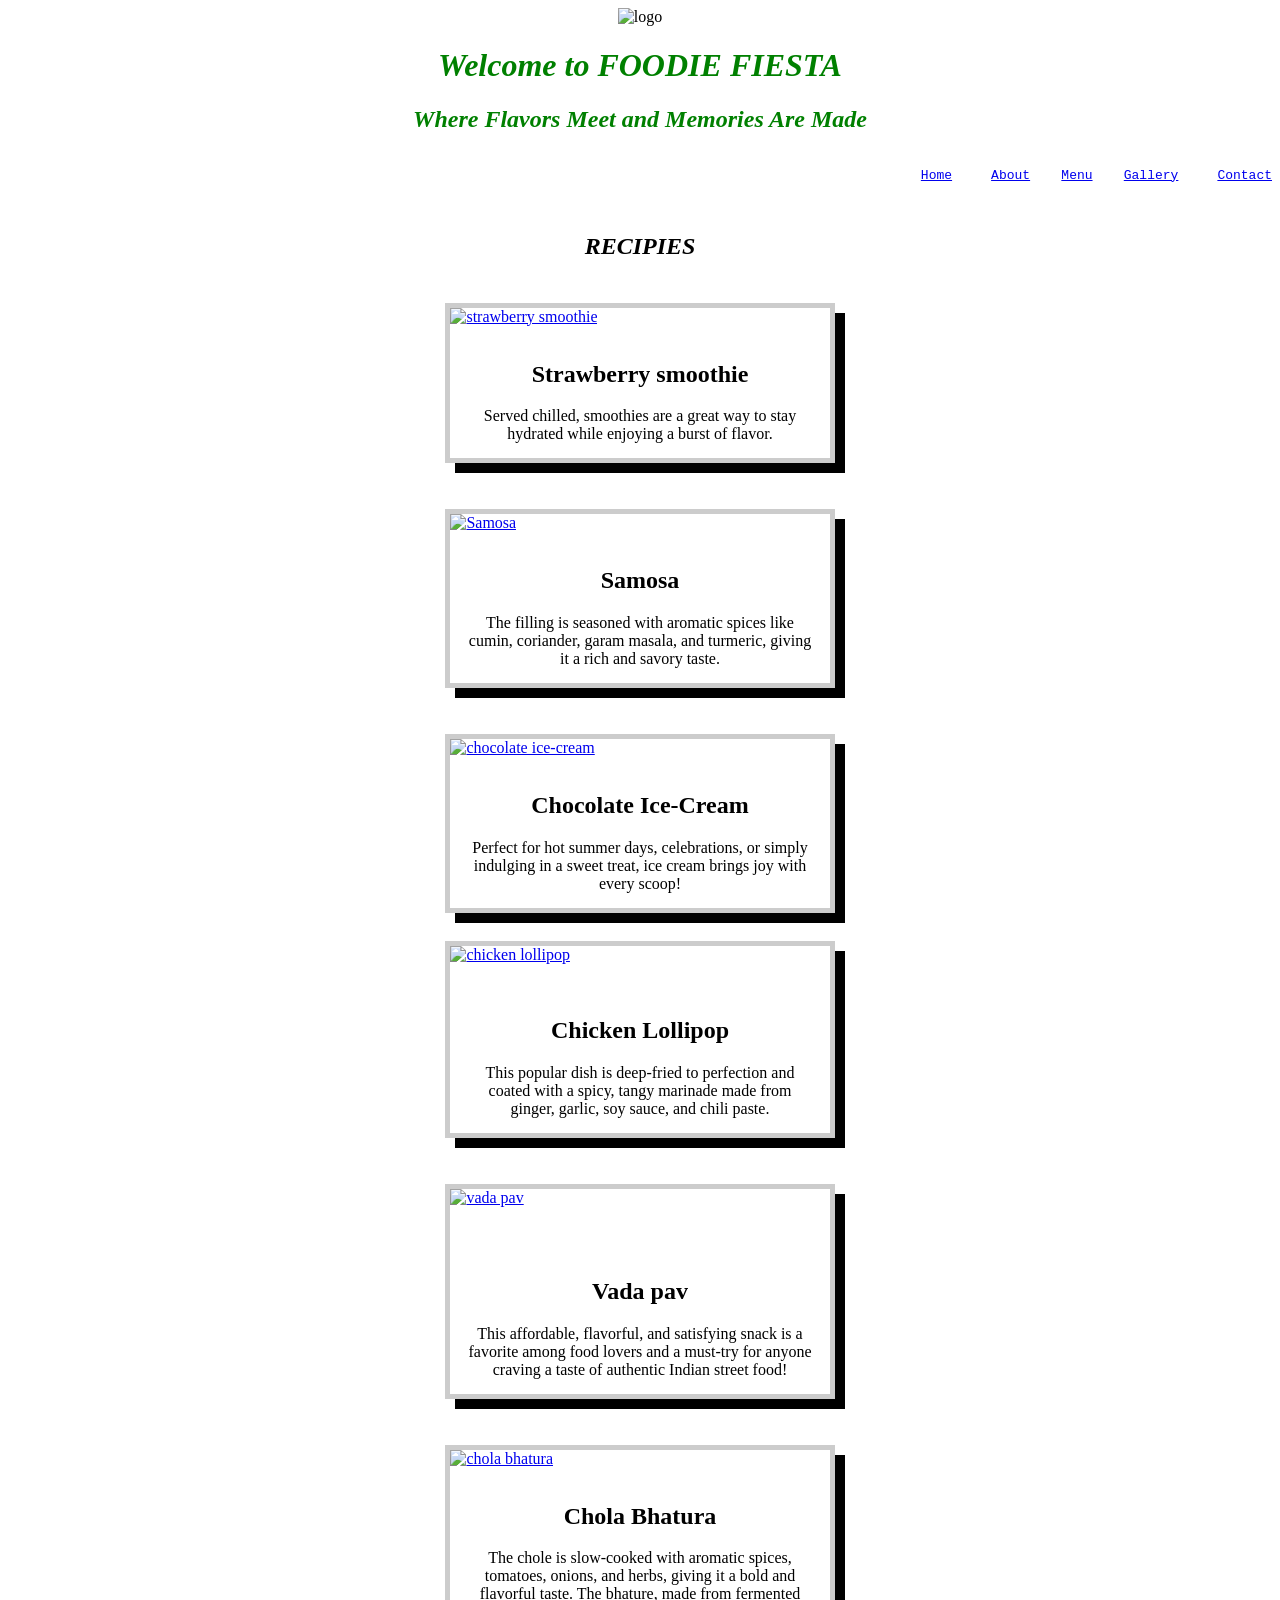
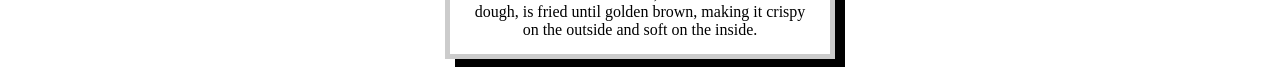
==== index.html @ 3f161e33 "Add files via upload" ====
<!DOCTYPE html>

<html lang="en">

<head>

    <meta charset="UTF-8">

    <meta name="viewport" content="width=device-width, initial-scale=1.0">

    <title>FOODIE FIESTA</title>

    <link rel="stylesheet" href="ffstyles.css">

    <style>

        .container {

            display: flex;

            justify-content: space-around;

        }

        .box {

            border: 1px solid #000;

            padding: 20px;

            text-align: center;

            flex: 1;

            margin: 0 10px;

        }

<style>

div.gallery {

  border: 5px solid red;

  float: center;

  width: 200px;

  display: flex;

  justify-content: center;

  align-items: center;

  gap: 20px; 

  margin-top: 50px; 

}

div.gallery:hover {

  border: 3px solid black;

}

div.gallery img {

  width: 100%;

  height: 100%;

}

div.desc {

  padding: 15px;

  text-align: center;

}

    </style>

</head>

<body>

    <div class="header">

 <div style="text-align: center;">  

<img src="C:\Users\HP\Downloads\foodie (1).png" alt="logo" style="text-align: center;"width="200" height="200" class="logo">

</div>

<font color="green">

            <span>

            <h1 style="text-align: center;"  class="welcome-text"><i>Welcome to FOODIE FIESTA</i></h1>

            <h2 style="text-align: center;" class="welcome-text"><i>Where Flavors Meet and Memories Are Made</i></h2>

           </span>

</font>

</div>

         <div style="text-align: right;">  

           <pre>

                <a href="#home">Home</a>     <a href="aboutus.html">About</a>    <a href="menu.html">Menu</a>    <a href="#gallery">Gallery</a>     <a href="ffcontact.html">Contact</a>

           </pre>   

            </div>

        </nav>

    <!-- Gallery Section -->

    <section class="gallery" id="gallery">

        <h2 style="text-align: center;"><i>RECIPIES</i></h2>

        <div class="gallery-images">

    </section>

<br>

<body>

<div class="gallery">

  <a target="_blank" href="C:\Users\HP\Pictures\Saved Pictures\pink smoothie.jpg">

    <img src="C:\Users\HP\Pictures\Saved Pictures\pink smoothie.jpg" alt="strawberry smoothie" height="300" width="200" style="margin-right: 10px;">

  </a>

  <div class="desc"><h2>Strawberry smoothie</h2>Served chilled, smoothies are a great way to stay hydrated while enjoying a burst of flavor. </div>

</div>

<br><br>

<div class="gallery">

<a target="_blank" href="C:\Users\HP\Pictures\Saved Pictures\samosa.jpg">

   <img src="C:\Users\HP\Pictures\Saved Pictures\samosa.jpg" alt="Samosa" height="200" width="300">

  </a>

  <div class="desc"><h2>Samosa</h2>The filling is seasoned with aromatic spices like cumin, coriander, garam masala, and turmeric, giving it a rich and savory taste.</div>

</div>

<br><br>

<div class="gallery">

  <a target="_blank" href="C:\Users\HP\Pictures\Saved Pictures\choco icecream.jpg">

   <img src="C:\Users\HP\Pictures\Saved Pictures\choco icecream.jpg" alt="chocolate ice-cream" height="300" width="300"style="margin-right: 10px;">

  </a>

  <div class="desc"><h2>Chocolate Ice-Cream</h2>Perfect for hot summer days, celebrations, or simply indulging in a sweet treat, ice cream brings joy with every scoop! </div>

</div>

<br>

<div class="gallery">

  <a target="_blank" href="C:\Users\HP\Pictures\Saved Pictures\Chicken-Lollipop.jpg">

   <img src="C:\Users\HP\Pictures\Saved Pictures\Chicken-Lollipop.jpg" alt="chicken lollipop" height="300" width="300"style="margin-right: 10px;"><br><br>

  </a>

  <div class="desc"><h2>Chicken Lollipop</h2>This popular dish is deep-fried to perfection and coated with a spicy, tangy marinade made from ginger, garlic, soy sauce, and chili paste.</div>

</div>

<br><br>

<div class="gallery">

  <a target="_blank" href="C:\Users\HP\Pictures\Saved Pictures\vadapav.jpg">

   <img src="C:\Users\HP\Pictures\Saved Pictures\vadapav.jpg" alt="vada pav" height="200" width="300"><br><br><br>

  </a>

  <div class="desc"><h2>Vada pav</h2>This affordable, flavorful, and satisfying snack is a favorite among food lovers and a must-try for anyone craving a taste of authentic Indian street food!</div>

</div>

<br><br>

<div class="gallery">

  <a target="_blank" href="C:\Users\HP\Pictures\Saved Pictures\chola bhatura.jpg">

 <img src="C:\Users\HP\Pictures\Saved Pictures\chola bhatura.jpg" alt="chola bhatura" height="200" width="300"><br>

  </a>

  <div class="desc"><h2>Chola Bhatura</h2>The chole is slow-cooked with aromatic spices, tomatoes, onions, and herbs, giving it a bold and flavorful taste. The bhature, made from fermented dough, is fried until golden brown, making it crispy on the outside and soft on the inside.</div>

</div>

</body>

</html>
---- ffstyles.css ----
div.gallery {

  margin: 5px;

  border: 5px solid #ccc;

  float: center;

  width: 30%;

 display: block;

  margin-left: auto;

  margin-right: auto;

 box-shadow: 10px 10px;

}

div.gallery:hover {

  border: 1px solid #777;

}

div.gallery img {

  width: 50%;

  height: auto;

}

div.desc {

  padding: 15px;

  text-align: center;

}
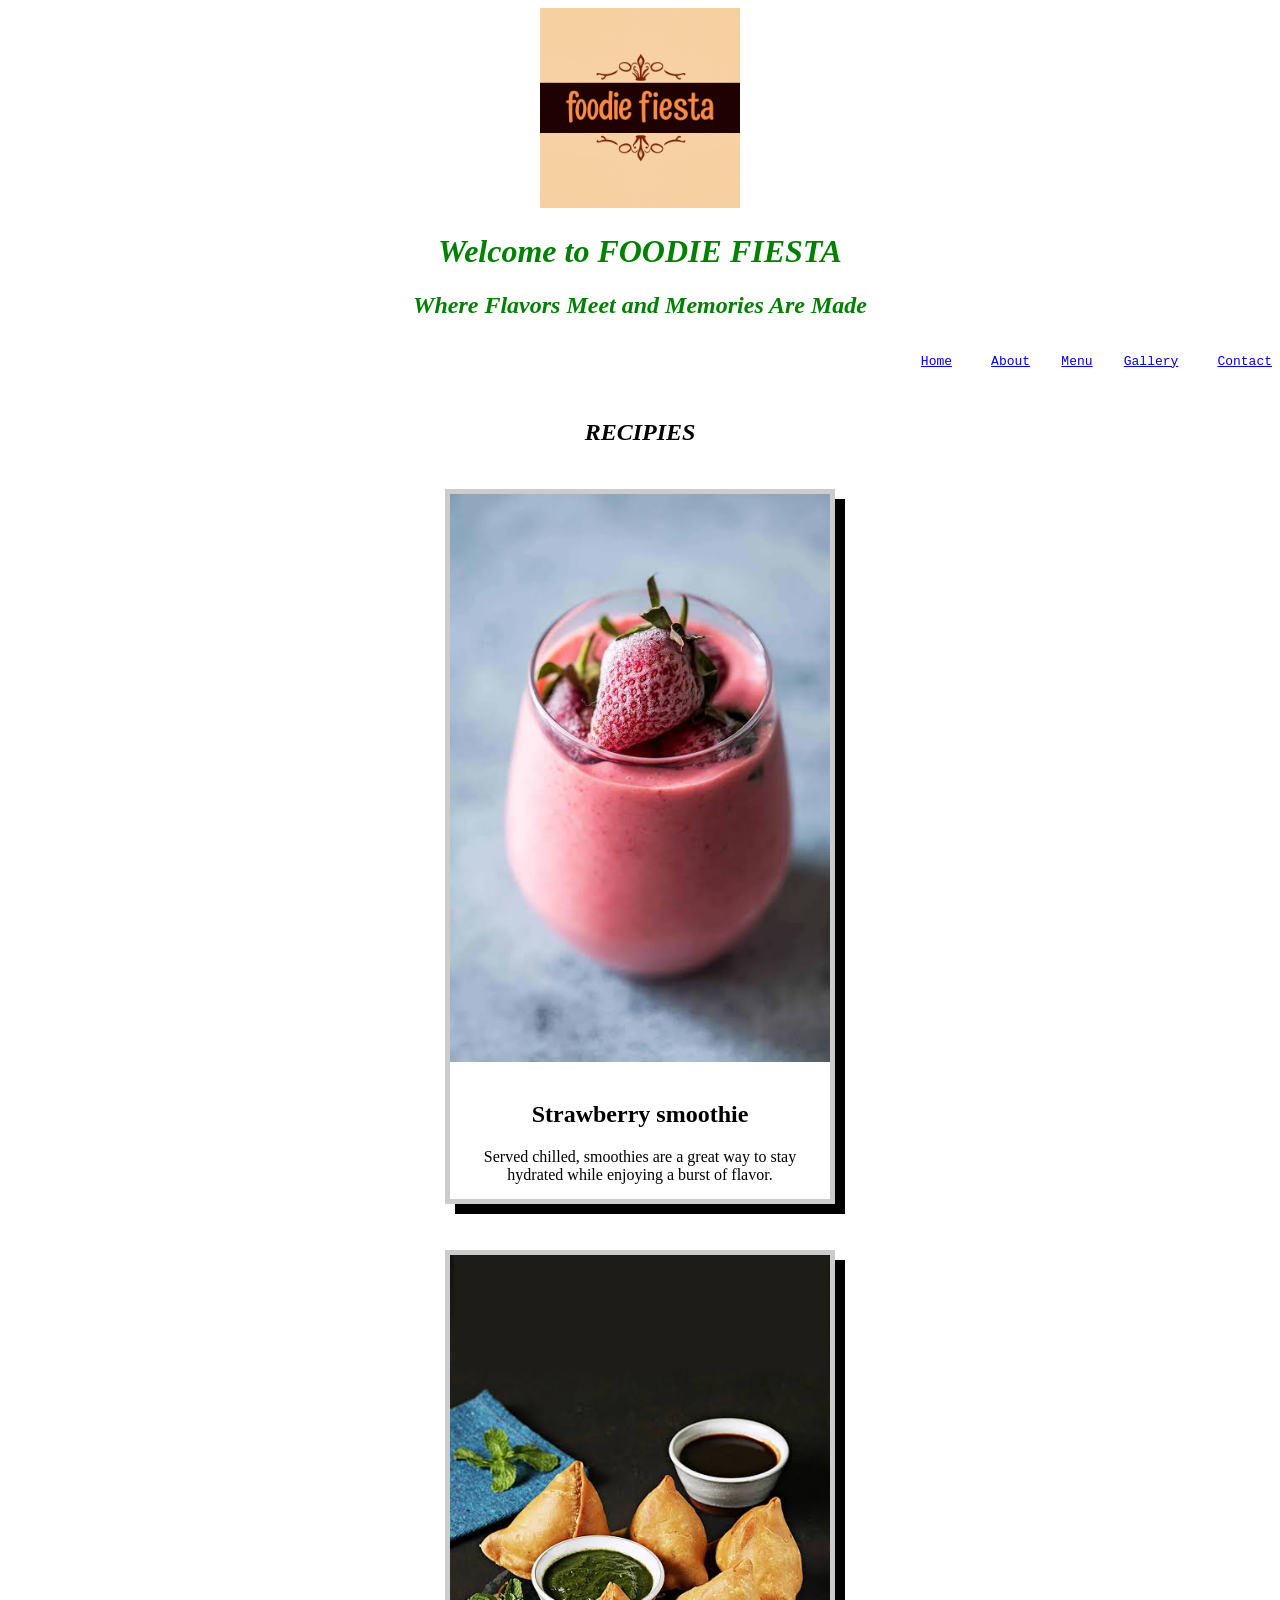
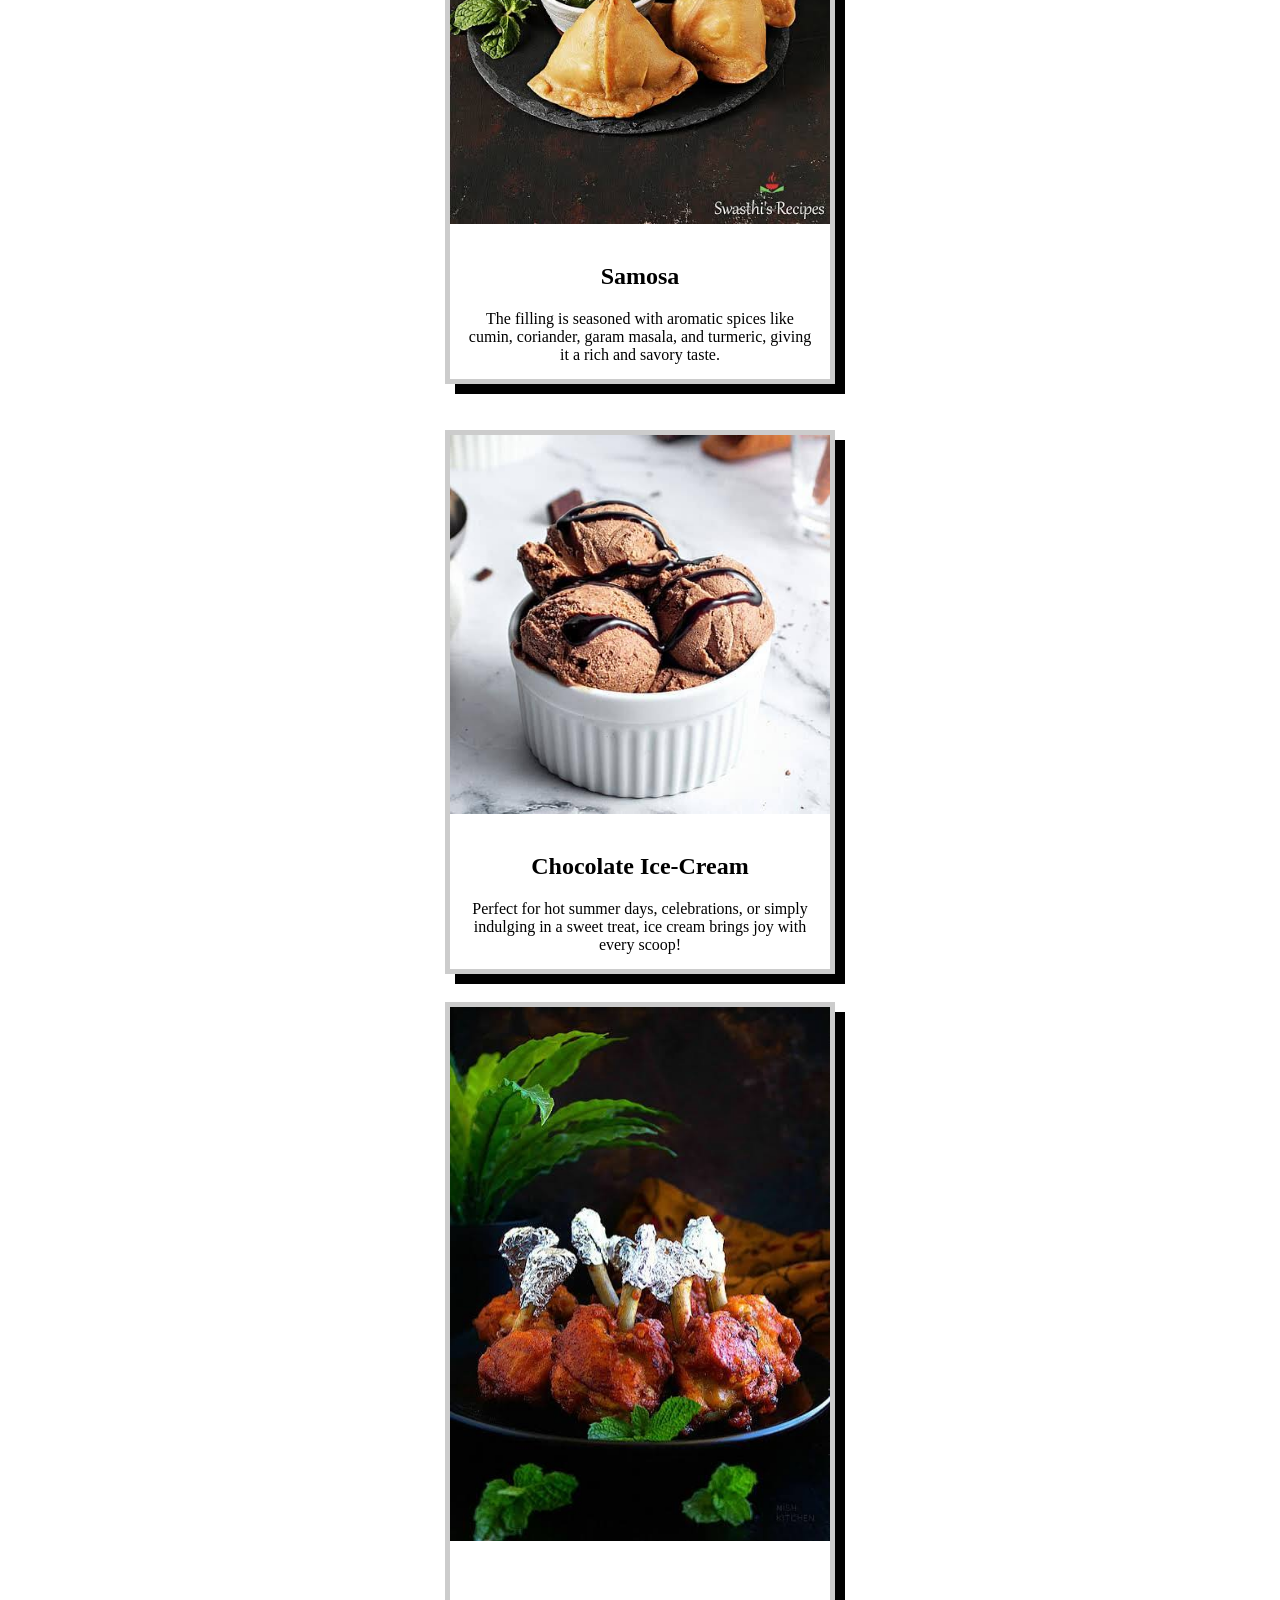
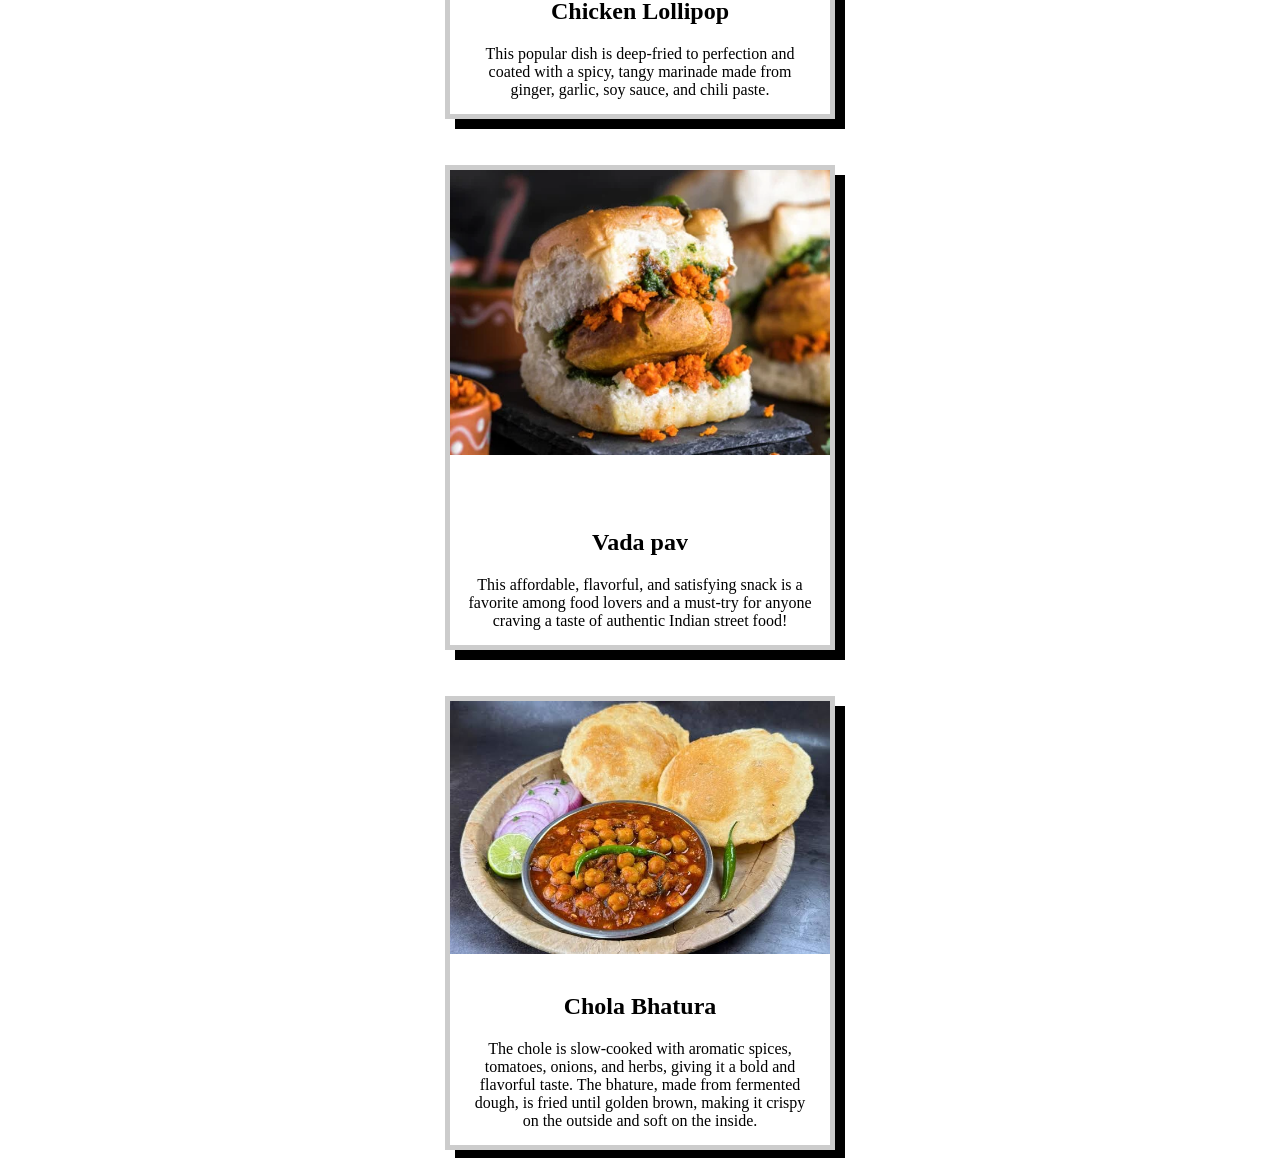
==== commit ba323326: "Update image sources to remove 'images/' prefix" ====
--- a/index.html
+++ b/index.html
@@ -90,7 +90,7 @@
 
  <div style="text-align: center;">  
 
-<img src="C:\Users\HP\Downloads\foodie (1).png" alt="logo" style="text-align: center;"width="200" height="200" class="logo">
+<img src="logo.jpg" alt="logo" style="text-align: center;"width="200" height="200" class="logo">
 
 </div>
 
@@ -138,7 +138,7 @@
 
   <a target="_blank" href="C:\Users\HP\Pictures\Saved Pictures\pink smoothie.jpg">
 
-    <img src="C:\Users\HP\Pictures\Saved Pictures\pink smoothie.jpg" alt="strawberry smoothie" height="300" width="200" style="margin-right: 10px;">
+    <img src="strawberry-smoothie.jpg" alt="strawberry smoothie" height="300" width="200" style="margin-right: 10px;">
 
   </a>
 
@@ -152,7 +152,7 @@
 
 <a target="_blank" href="C:\Users\HP\Pictures\Saved Pictures\samosa.jpg">
 
-   <img src="C:\Users\HP\Pictures\Saved Pictures\samosa.jpg" alt="Samosa" height="200" width="300">
+   <img src="samosa.jpg" alt="Samosa" height="200" width="300">
 
   </a>
 
@@ -166,7 +166,7 @@
 
   <a target="_blank" href="C:\Users\HP\Pictures\Saved Pictures\choco icecream.jpg">
 
-   <img src="C:\Users\HP\Pictures\Saved Pictures\choco icecream.jpg" alt="chocolate ice-cream" height="300" width="300"style="margin-right: 10px;">
+   <img src="chocolate-ice-cream.jpg" alt="chocolate ice-cream" height="300" width="300"style="margin-right: 10px;">
 
   </a>
 
@@ -180,7 +180,7 @@
 
   <a target="_blank" href="C:\Users\HP\Pictures\Saved Pictures\Chicken-Lollipop.jpg">
 
-   <img src="C:\Users\HP\Pictures\Saved Pictures\Chicken-Lollipop.jpg" alt="chicken lollipop" height="300" width="300"style="margin-right: 10px;"><br><br>
+   <img src="chicken-lollipop.jpg" alt="chicken lollipop" height="300" width="300"style="margin-right: 10px;"><br><br>
 
   </a>
 
@@ -194,7 +194,7 @@
 
   <a target="_blank" href="C:\Users\HP\Pictures\Saved Pictures\vadapav.jpg">
 
-   <img src="C:\Users\HP\Pictures\Saved Pictures\vadapav.jpg" alt="vada pav" height="200" width="300"><br><br><br>
+   <img src="vada-pav.jpg" alt="vada pav" height="200" width="300"><br><br><br>
 
   </a>
 
@@ -208,7 +208,7 @@
 
   <a target="_blank" href="C:\Users\HP\Pictures\Saved Pictures\chola bhatura.jpg">
 
- <img src="C:\Users\HP\Pictures\Saved Pictures\chola bhatura.jpg" alt="chola bhatura" height="200" width="300"><br>
+ <img src="chola-bhatura.jpg" alt="chola bhatura" height="200" width="300"><br>
 
   </a>
 
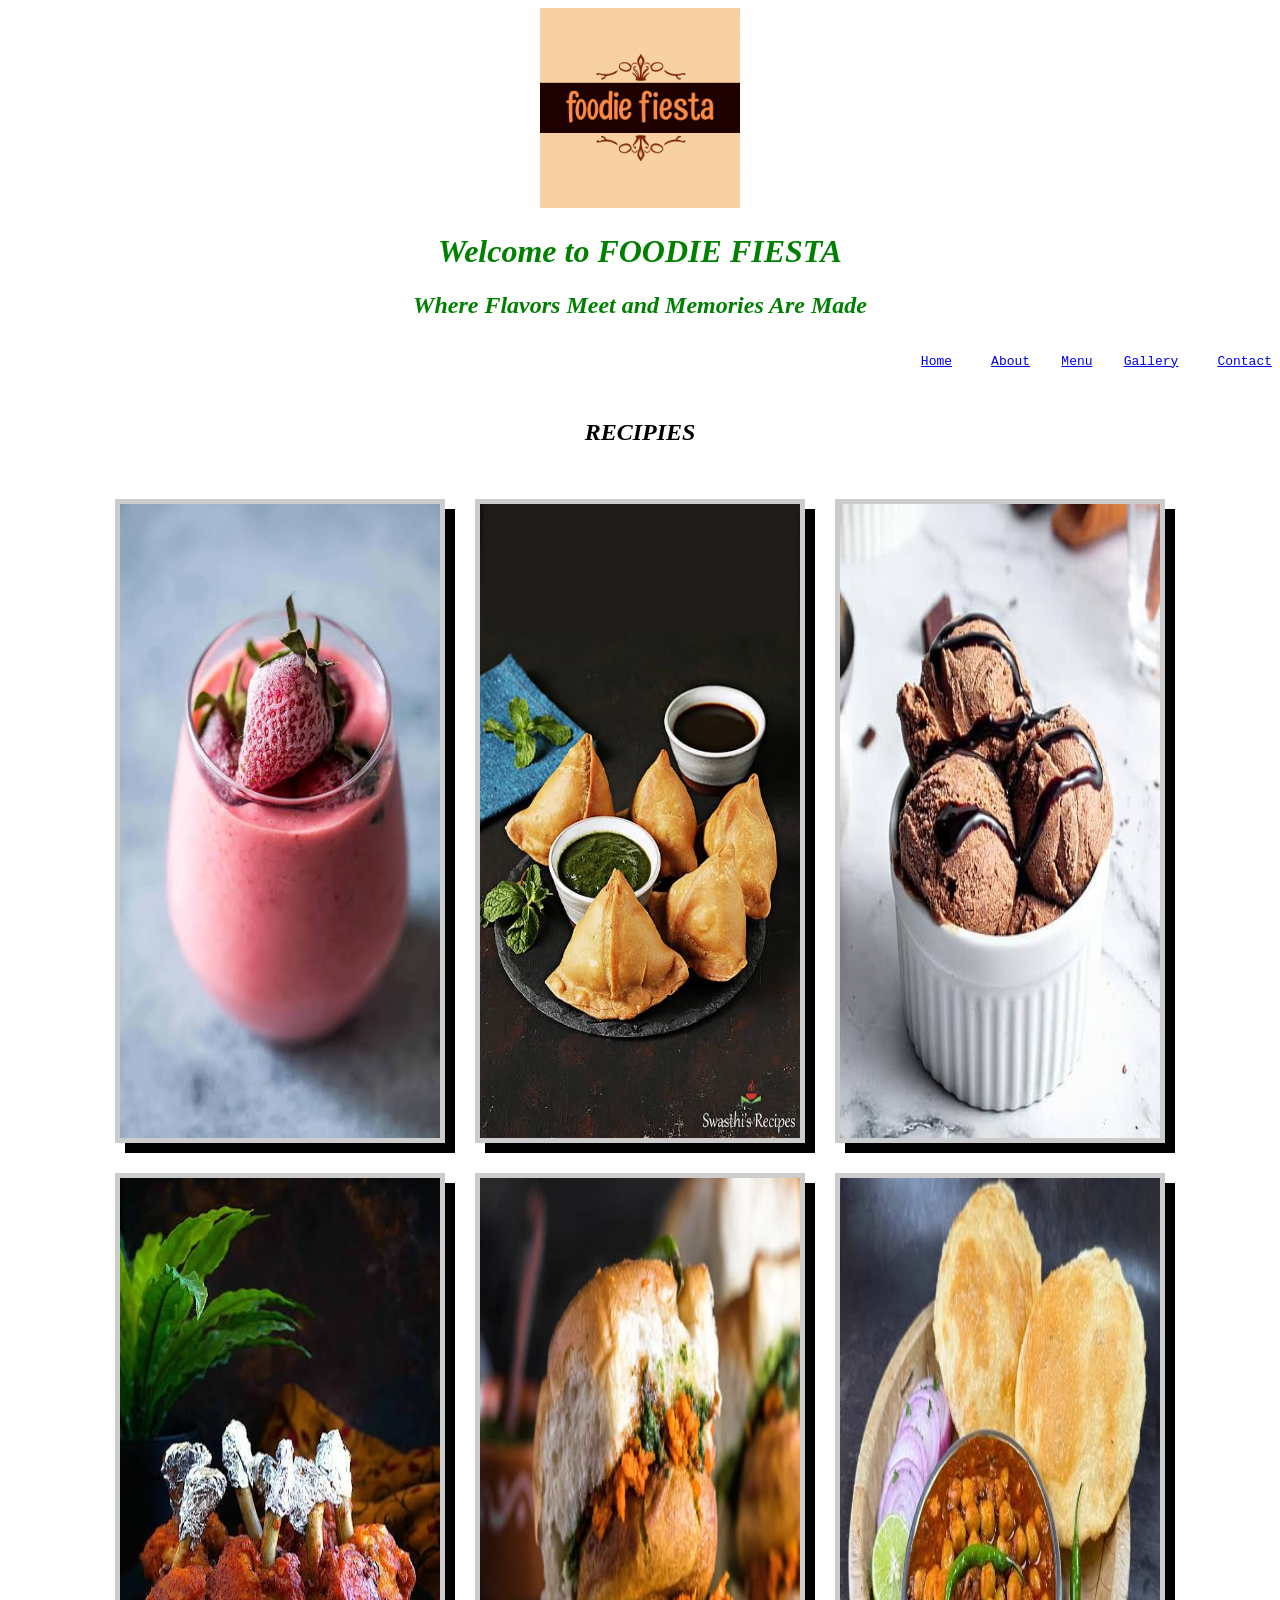
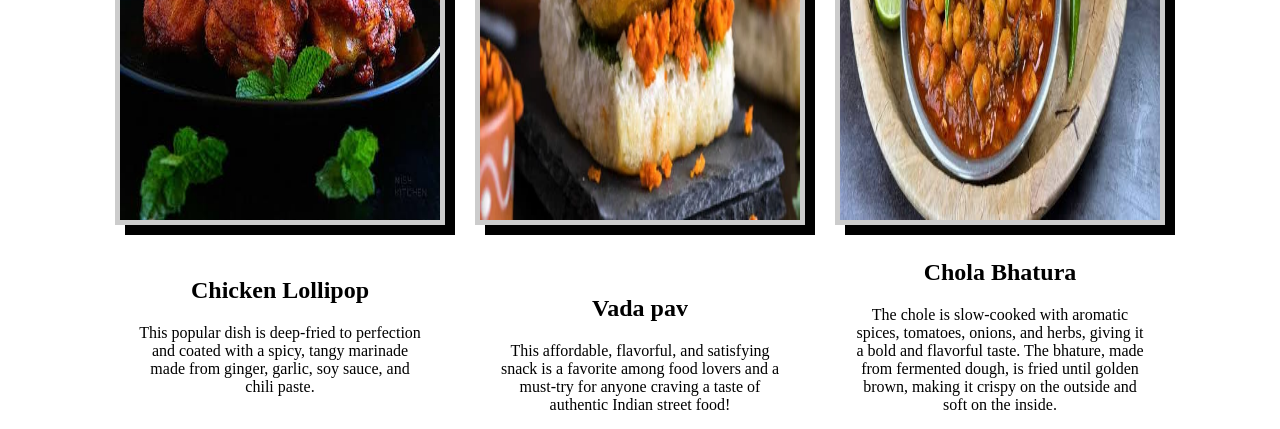
==== commit b6f4e578: "Add gallery container to index.html Added a gallery container to the body for displaying images." ====
--- a/index.html
+++ b/index.html
@@ -132,7 +132,7 @@
 
 <br>
 
-<body>
+<div class="gallery-container">
 
 <div class="gallery">
 
@@ -146,7 +146,6 @@
 
 </div>
 
-<br><br>
 
 <div class="gallery">
 
@@ -160,7 +159,6 @@
 
 </div>
 
-<br><br>
 
 <div class="gallery">
 
@@ -174,7 +172,6 @@
 
 </div>
 
-<br>
 
 <div class="gallery">
 
@@ -188,7 +185,6 @@
 
 </div>
 
-<br><br>
 
 <div class="gallery">
 
@@ -202,7 +198,6 @@
 
 </div>
 
-<br><br>
 
 <div class="gallery">
 
@@ -216,6 +211,8 @@
 
 </div>
 
+</div>
+
 </body>
 
 </html>
--- a/ffstyles.css
+++ b/ffstyles.css
@@ -1,20 +1,28 @@
+.gallery-container {
+
+  display: flex;
+
+  flex-wrap: wrap;
+
+  justify-content: center;
+
+  gap: 20px;
+
+  padding: 10px;
+
+}
+
 div.gallery {
 
   margin: 5px;
 
   border: 5px solid #ccc;
 
-  float: center;
+  flex: 1 1 280px;
 
-  width: 30%;
+  max-width: 320px;
 
- display: block;
-
-  margin-left: auto;
-
-  margin-right: auto;
-
- box-shadow: 10px 10px;
+  box-shadow: 10px 10px;
 
 }
 
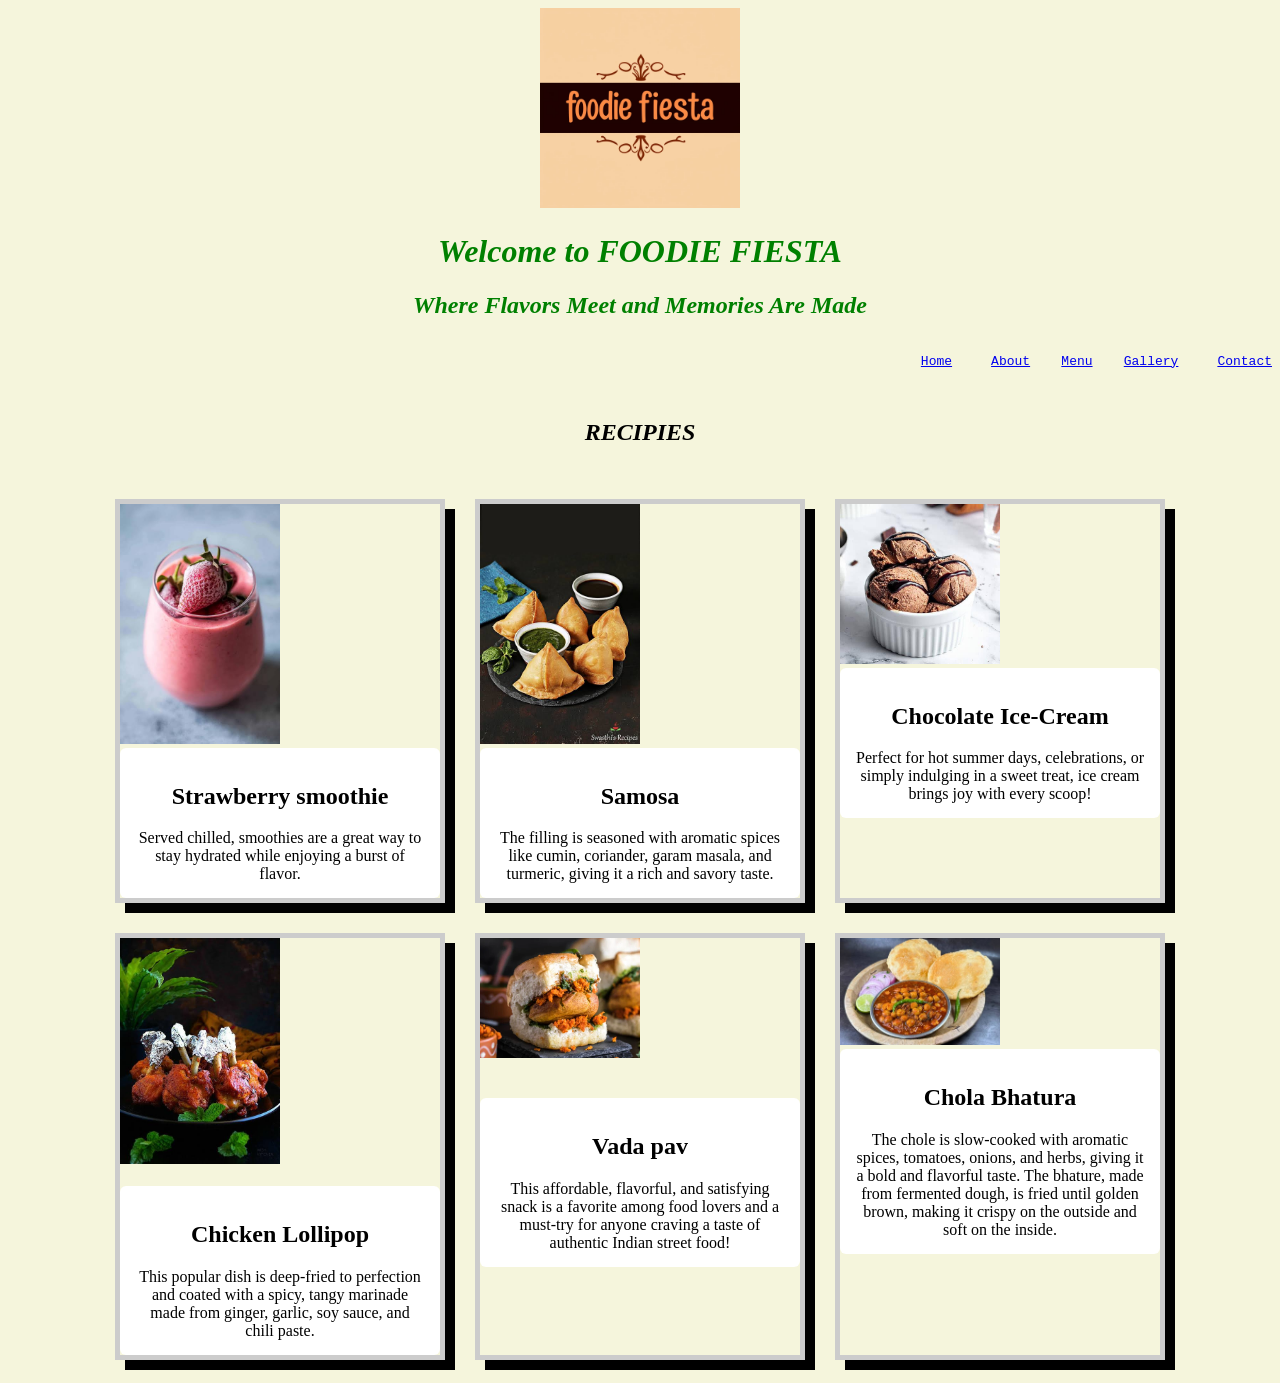
==== commit e3b3cddd: "Update body background color and clean up styles Added background color to body and removed gallery " ====
--- a/index.html
+++ b/index.html
@@ -13,6 +13,12 @@
     <link rel="stylesheet" href="ffstyles.css">
 
     <style>
+
+        body {
+
+            background-color: #f5f5dc;
+
+        }
 
         .container {
 
@@ -36,49 +42,13 @@
 
         }
 
-<style>
+        .desc {
 
-div.gallery {
+            background-color: #ffffff;
 
-  border: 5px solid red;
+            border-radius: 6px;
 
-  float: center;
-
-  width: 200px;
-
-  display: flex;
-
-  justify-content: center;
-
-  align-items: center;
-
-  gap: 20px; 
-
-  margin-top: 50px; 
-
-}
-
-div.gallery:hover {
-
-  border: 3px solid black;
-
-}
-
-div.gallery img {
-
-  width: 100%;
-
-  height: 100%;
-
-}
-
-div.desc {
-
-  padding: 15px;
-
-  text-align: center;
-
-}
+        }
 
     </style>
 
